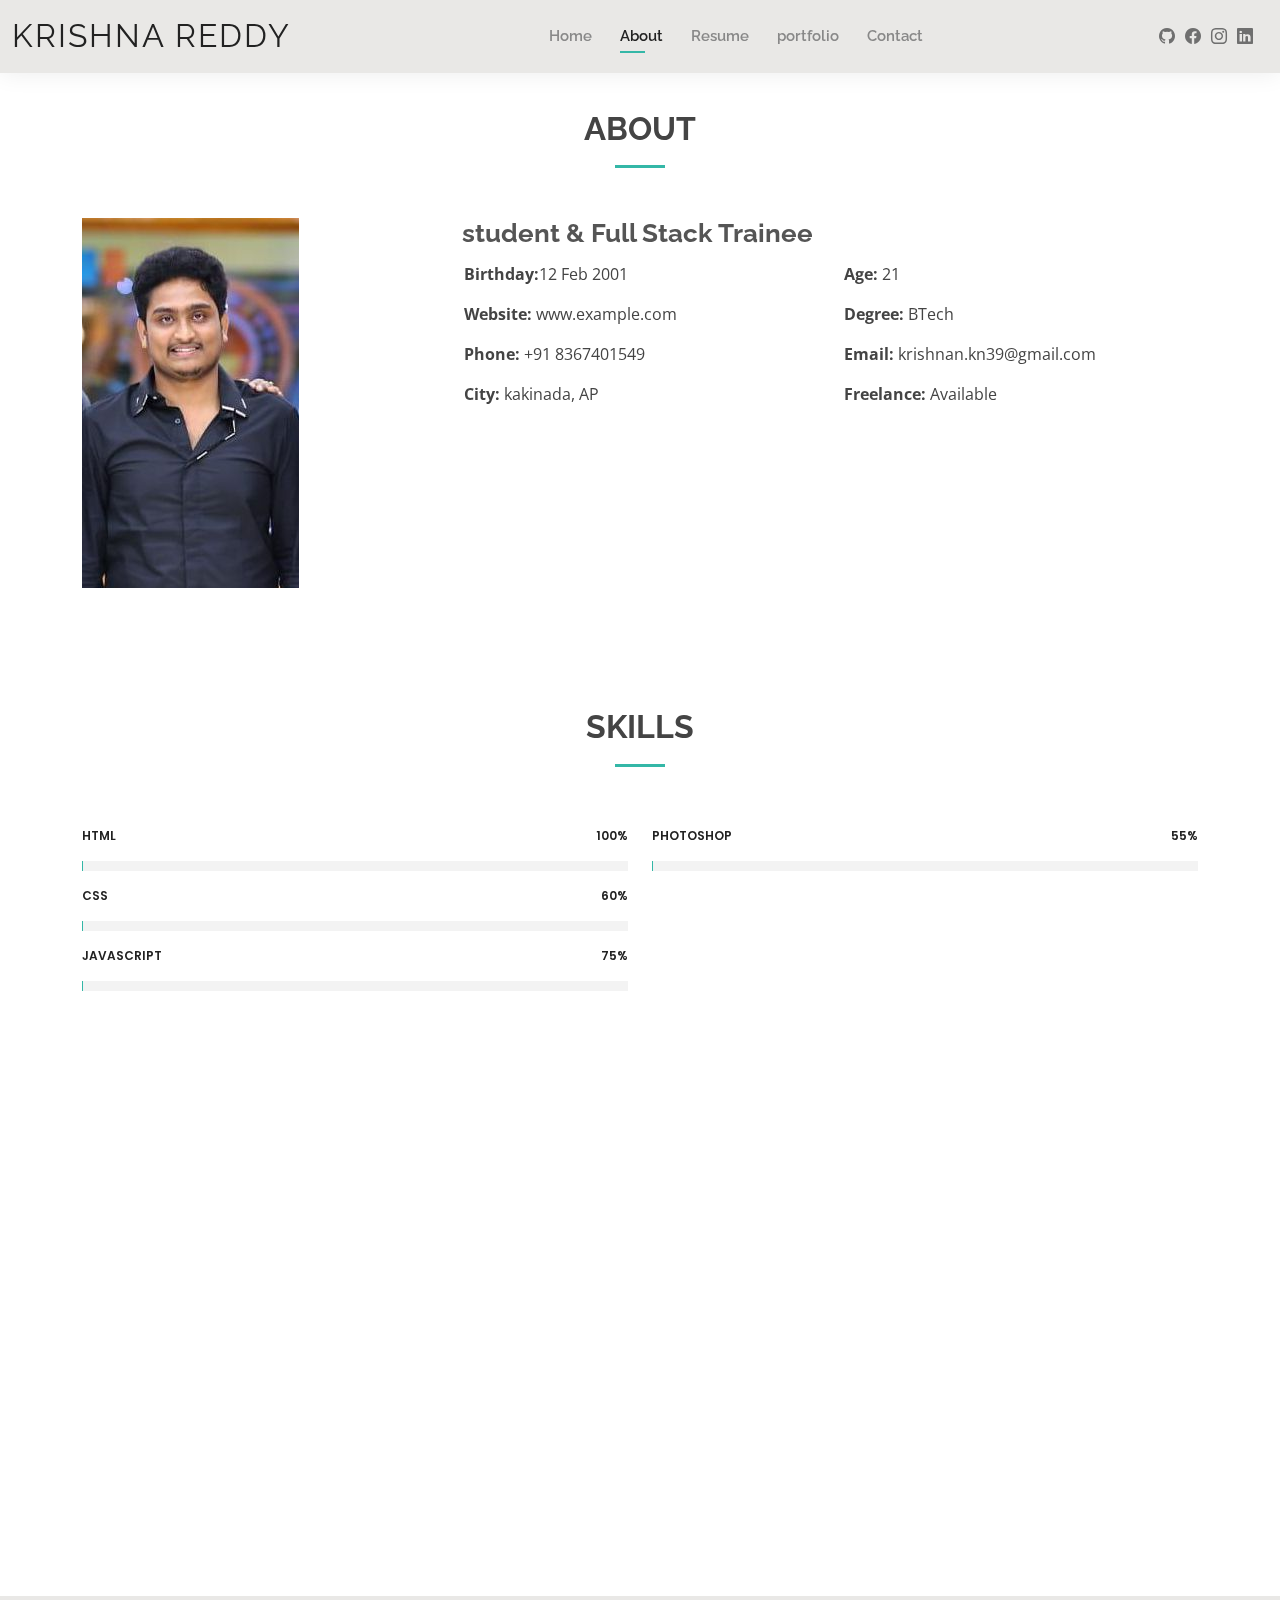
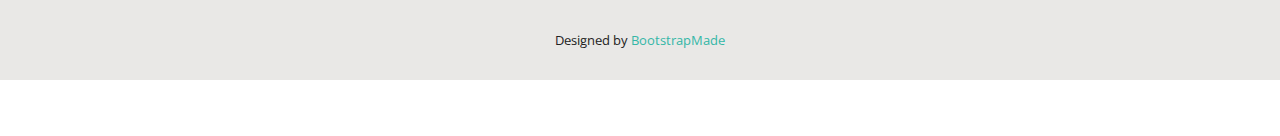
==== about.html @ f6010abc "digital resume" ====
<!DOCTYPE html>
<html lang="en">

<head>
  <meta charset="utf-8">
  <meta content="width=device-width, initial-scale=1.0" name="viewport">

  <title>About - krishna reddy Nallamilli Bootstrap Template</title>
  <meta content="" name="description">
  <meta content="" name="keywords">

  <!-- Favicons -->
  <link href="assets/img/favicon.png" rel="icon">
  <link href="assets/img/apple-touch-icon.png" rel="apple-touch-icon">

  <!-- Google Fonts -->
  <link href="https://fonts.googleapis.com/css?family=Open+Sans:300,300i,400,400i,600,600i,700,700i|Raleway:300,300i,400,400i,500,500i,600,600i,700,700i|Poppins:300,300i,400,400i,500,500i,600,600i,700,700i" rel="stylesheet">

  <!-- Vendor CSS Files -->
  <link href="assets/vendor/aos/aos.css" rel="stylesheet">
  <link href="assets/vendor/bootstrap/css/bootstrap.min.css" rel="stylesheet">
  <link href="assets/vendor/bootstrap-icons/bootstrap-icons.css" rel="stylesheet">
  <link href="assets/vendor/boxicons/css/boxicons.min.css" rel="stylesheet">
  <link href="assets/vendor/glightbox/css/glightbox.min.css" rel="stylesheet">
  <link href="assets/vendor/swiper/swiper-bundle.min.css" rel="stylesheet">

  <!-- Template Main CSS File -->
  <link href="assets/css/style.css" rel="stylesheet">

  <!-- =======================================================
  * Template Name: Krishna reddy- v4.7.0
  * Template URL: https://bootstrapmade.com/kelly-free-bootstrap-cv-resume-html-template/
  * Author: BootstrapMade.com
  * License: https://bootstrapmade.com/license/
  ======================================================== -->
</head>

<body>

  <!-- ======= Header ======= -->
  <header id="header" class="fixed-top">
    <div class="container-fluid d-flex justify-content-between align-items-center">

      <h1 class="logo me-auto me-lg-0"><a href="index.html">Krishna reddy</a></h1>
      <!-- Uncomment below if you prefer to use an image logo -->
      <!-- <a href="index.html" class="logo"><img src="assets/img/logo.png" alt="" class="img-fluid"></a>-->

      <nav id="navbar" class="navbar order-last order-lg-0">
        <ul>
          <li><a href="index.html">Home</a></li>
          <li><a class="active" href="about.html">About</a></li>
          <li><a href="resume.html">Resume</a></li>
          <li><a href="portfolio.html">portfolio</a></li>
          <li><a href="contact.html">Contact</a></li>
        </ul>
        <i class="bi bi-list mobile-nav-toggle"></i>
      </nav><!-- .navbar -->

      <div class="header-social-links">
        <a href="https://github.com/Krishnareddynallamilli" class="github" target="blanked"><i class="bi bi-github"></i></a>
        <a href="https://m.facebook.com/profile.php?id=100009492639992" class="facebook" target="blanked"><i class="bi bi-facebook"></i></a>
        <a href="https://instagram.com/mr._.reddy._.43?utm_medium=copy_link" class="instagram" target="blanked"><i class="bi bi-instagram"></i></a>
        <a href="http://linkedin.com/in/krishna-reddy-nallamilli-a744b6217" class="linkedin" target="blanked"><i class="bi bi-linkedin"></i></i></a>
      </div>

    </div>

  </header><!-- End Header -->

  <main id="main">

    <!-- ======= About Section ======= -->
    <section id="about" class="about">
      <div class="container" data-aos="fade-up">

        <div class="section-title">
          <h2>About</h2>
        </div>

        <div class="row">
          <div class="col-lg-4">
            <img src="assets/img/about1.jpeg" class="img-fluid" alt="">
          </div>
          <div class="col-lg-8 pt-4 pt-lg-0 content">
            <h3>student &amp; Full Stack Trainee</h3>
            <div class="row">
              <div class="col-lg-6">
                <ul>
                  <li><i class="bi bi-rounded-right"></i> <strong>Birthday:</strong>12 Feb 2001</li>
                  <li><i class="bi bi-rounded-right"></i> <strong>Website:</strong> www.example.com</li>
                  <li><i class="bi bi-rounded-right"></i> <strong>Phone:</strong> +91 8367401549</li>
                  <li><i class="bi bi-rounded-right"></i> <strong>City:</strong> kakinada, AP</li>
                </ul>
              </div>
              <div class="col-lg-6">
                <ul>
                  <li><i class="bi bi-rounded-right"></i> <strong>Age:</strong> 21</li>
                  <li><i class="bi bi-rounded-right"></i> <strong>Degree:</strong> BTech</li>
                  <li><i class="bi bi-rounded-right"></i> <strong>Email:</strong> krishnan.kn39@gmail.com</li>
                  <li><i class="bi bi-rounded-right"></i> <strong>Freelance:</strong> Available</li>
                </ul>
              </div>
            </div>
          </div>
        </div>

      </div>
    </section><!-- End About Section -->

    <!-- ======= Skills Section ======= --> 
    <section id="skills" class="skills">
      <div class="container" data-aos="fade-up">

        <div class="section-title">
          <h2>Skills</h2>
        </div>

        <div class="row skills-content">

          <div class="col-lg-6">

            <div class="progress">
              <span class="skill">HTML <i class="val">100%</i></span>
              <div class="progress-bar-wrap">
                <div class="progress-bar" role="progressbar" aria-valuenow="100" aria-valuemin="0" aria-valuemax="100"></div>
              </div>
            </div>

            <div class="progress">
              <span class="skill">CSS <i class="val">60%</i></span>
              <div class="progress-bar-wrap">
                <div class="progress-bar" role="progressbar" aria-valuenow="60" aria-valuemin="0" aria-valuemax="100"></div>
              </div>
            </div>

            <div class="progress">
              <span class="skill">JavaScript <i class="val">75%</i></span>
              <div class="progress-bar-wrap">
                <div class="progress-bar" role="progressbar" aria-valuenow="75" aria-valuemin="0" aria-valuemax="100"></div>
              </div>
            </div>

          </div>

          <div class="col-lg-6">

            <div class="progress">
              <span class="skill">Photoshop <i class="val">55%</i></span>
              <div class="progress-bar-wrap">
                <div class="progress-bar" role="progressbar" aria-valuenow="55" aria-valuemin="0" aria-valuemax="100"></div>
              </div>
            </div>

          </div>

        </div>

      </div>
    </section><!-- End Skills Section -->
    <!-- ======= Testimonials Section ======= -->
    <section id="testimonials" class="testimonials">
      <div class="container" data-aos="fade-up">

        <div class="section-title">
          <h2>Testimonials</h2>
        </div>

        <div class="testimonials-slider swiper" data-aos="fade-up" data-aos-delay="100">
          <div class="swiper-wrapper">

            <div class="swiper-slide">
              <div class="testimonial-item">
                <img src="assets/img/testimonials/testimonials1.jpeg" class="testimonial-img" alt="">
                <h3>babji neelam</h3>
                <h4>Ceo &amp; Founder of Technical hub</h4>
                <p>
                  <i class="bx bxs-quote-alt-left quote-icon-left"></i>
                 Proin sugar pure consequences sem cure worthy ssim until the ferry entum receives the Zen. What the accusers need, it's just, it needs some free analysis. Some smile, but always.
                  <i class="bx bxs-quote-alt-right quote-icon-right"></i>
                </p>
              </div>
            </div><!-- End testimonial item -->

            <div class="swiper-slide">
              <div class="testimonial-item">
                <img src="assets/img/testimonials/testimonials2.jpeg" class="testimonial-img" alt="">
                <h3>prasad Ndp</h3>
                <h4>trainee</h4>
                <p>
                  <i class="bx bxs-quote-alt-left quote-icon-left"></i>
                  Thanks so much for your very valuable training. I really enjoyed it, and appreciated that you made it fun! I feel much better prepared to deal with uncomfortable issues. Thank you for your wisdom, experience and personable presentation.
                  <i class="bx bxs-quote-alt-right quote-icon-right"></i>
                </p>
              </div>
            </div><!-- End testimonial item -->
          </div>
          <div class="swiper-pagination"></div>
        </div>

      </div>
    </section><!-- End Testimonials Section -->

  </main><!-- End #main -->

  <!-- ======= Footer ======= -->
  <footer id="footer">
    <div class="container">
      <div class="credits">
        <!-- All the links in the footer should remain intact. -->
        <!-- You can delete the links only if you purchased the pro version. -->
        <!-- Licensing information: https://bootstrapmade.com/license/ -->
        <!-- Purchase the pro version with working PHP/AJAX contact form: https://bootstrapmade.com/kelly-free-bootstrap-cv-resume-html-template/ -->
        Designed by <a href="https://bootstrapmade.com/">BootstrapMade</a>
      </div>
    </div>
  </footer><!-- End  Footer -->

  <div id="preloader"></div>
  <a href="#" class="back-to-top d-flex align-items-center justify-content-center"><i class="bi bi-arrow-up-short"></i></a>

  <!-- Vendor JS Files -->
  <script src="assets/vendor/purecounter/purecounter.js"></script>
  <script src="assets/vendor/aos/aos.js"></script>
  <script src="assets/vendor/bootstrap/js/bootstrap.bundle.min.js"></script>
  <script src="assets/vendor/glightbox/js/glightbox.min.js"></script>
  <script src="assets/vendor/isotope-layout/isotope.pkgd.min.js"></script>
  <script src="assets/vendor/swiper/swiper-bundle.min.js"></script>
  <script src="assets/vendor/waypoints/noframework.waypoints.js"></script>
  <script src="assets/vendor/php-email-form/validate.js"></script>

  <!-- Template Main JS File -->
  <script src="assets/js/main.js"></script>

</body>

</html>
---- assets/css/style.css ----
/**
* Template Name: Kelly - v4.7.0
* Template URL: https://bootstrapmade.com/kelly-free-bootstrap-cv-resume-html-template/
* Author: BootstrapMade.com
* License: https://bootstrapmade.com/license/
*/

/*--------------------------------------------------------------
# General
--------------------------------------------------------------*/
body {
  font-family: "Open Sans", sans-serif;
  color: #444444;
}

a {
  color: #34b7a7;
  text-decoration: none;
}

a:hover {
  color: #51cdbe;
  text-decoration: none;
}

h1, h2, h3, h4, h5, h6 {
  font-family: "Raleway", sans-serif;
}

#main {
  margin-top: 50px;
}
@media (max-width: 992px) {
  #main {
    margin-top: 30px;
  }
}

/*--------------------------------------------------------------
# Preloader
--------------------------------------------------------------*/
#preloader {
  position: fixed;
  top: 0;
  left: 0;
  right: 0;
  bottom: 0;
  z-index: 9999;
  overflow: hidden;
  background: #fff;
}

#preloader:before {
  content: "";
  position: fixed;
  top: calc(50% - 30px);
  left: calc(50% - 30px);
  border: 6px solid #34b7a7;
  border-top-color: #dcf5f2;
  border-radius: 50%;
  width: 60px;
  height: 60px;
  -webkit-animation: animate-preloader 1s linear infinite;
  animation: animate-preloader 1s linear infinite;
}

@-webkit-keyframes animate-preloader {
  0% {
    transform: rotate(0deg);
  }
  100% {
    transform: rotate(360deg);
  }
}

@keyframes animate-preloader {
  0% {
    transform: rotate(0deg);
  }
  100% {
    transform: rotate(360deg);
  }
}
/*--------------------------------------------------------------
# Back to top button
--------------------------------------------------------------*/
.back-to-top {
  position: fixed;
  visibility: hidden;
  opacity: 0;
  right: 15px;
  bottom: 15px;
  z-index: 996;
  background: #34b7a7;
  width: 40px;
  height: 40px;
  border-radius: 50px;
  transition: all 0.4s;
}
.back-to-top i {
  font-size: 24px;
  color: #fff;
  line-height: 0;
}
.back-to-top:hover {
  background: #49cbbb;
  color: #fff;
}
.back-to-top.active {
  visibility: visible;
  opacity: 1;
}

/*--------------------------------------------------------------
# Header
--------------------------------------------------------------*/
#header {
  background: #e9e8e6;
  box-shadow: 0px 0px 25px 0 rgba(0, 0, 0, 0.08);
  z-index: 997;
  padding: 15px 0;
}
#header .logo {
  font-size: 32px;
  margin: 0;
  padding: 0;
  line-height: 1;
  font-weight: 400;
  letter-spacing: 2px;
  text-transform: uppercase;
}
#header .logo a {
  color: #222222;
}
#header .logo img {
  max-height: 40px;
}
@media (max-width: 992px) {
  #header .logo {
    font-size: 28px;
  }
}

/*--------------------------------------------------------------
# Header Social Links
--------------------------------------------------------------*/
.header-social-links {
  padding-right: 15px;
}
.header-social-links a {
  color: #6f6f6f;
  padding-left: 6px;
  display: inline-block;
  line-height: 0px;
  transition: 0.3s;
  font-size: 16px;
}
.header-social-links a:hover {
  color: #34b7a7;
}

/*--------------------------------------------------------------
# Navigation Menu
--------------------------------------------------------------*/
/**
* Desktop Navigation 
*/
.navbar {
  padding: 0;
}
.navbar ul {
  margin: 0;
  padding: 0;
  display: flex;
  list-style: none;
  align-items: center;
}
.navbar li {
  position: relative;
  padding: 10px 0 10px 28px;
}
.navbar a, .navbar a:focus {
  display: flex;
  align-items: center;
  justify-content: space-between;
  font-family: "Raleway", sans-serif;
  font-size: 15px;
  font-weight: 600;
  color: #888888;
  white-space: nowrap;
  transition: 0.3s;
  position: relative;
}
.navbar a i, .navbar a:focus i {
  font-size: 12px;
  line-height: 0;
  margin-left: 5px;
}
.navbar > ul > li > a:before {
  content: "";
  position: absolute;
  width: 0;
  height: 2px;
  bottom: -5px;
  left: 0;
  background-color: #34b7a7;
  visibility: hidden;
  width: 0px;
  transition: all 0.3s ease-in-out 0s;
}
.navbar a:hover:before, .navbar li:hover > a:before, .navbar .active:before {
  visibility: visible;
  width: 25px;
}
.navbar a:hover, .navbar .active, .navbar .active:focus, .navbar li:hover > a {
  color: #222222;
}
.navbar .dropdown ul {
  display: block;
  position: absolute;
  left: 14px;
  top: calc(100% + 30px);
  margin: 0;
  padding: 10px 0;
  z-index: 99;
  opacity: 0;
  visibility: hidden;
  background: #fff;
  box-shadow: 0px 0px 30px rgba(127, 137, 161, 0.25);
  transition: 0.3s;
  border-radius: 4px;
}
.navbar .dropdown ul li {
  min-width: 200px;
  padding: 0;
}
.navbar .dropdown ul a {
  padding: 10px 20px;
  font-size: 15px;
  text-transform: none;
  font-weight: 600;
}
.navbar .dropdown ul a i {
  font-size: 12px;
}
.navbar .dropdown ul a:hover, .navbar .dropdown ul .active:hover, .navbar .dropdown ul li:hover > a {
  color: #34b7a7;
}
.navbar .dropdown:hover > ul {
  opacity: 1;
  top: 100%;
  visibility: visible;
}
.navbar .dropdown .dropdown ul {
  top: 0;
  left: calc(100% - 30px);
  visibility: hidden;
}
.navbar .dropdown .dropdown:hover > ul {
  opacity: 1;
  top: 0;
  left: 100%;
  visibility: visible;
}
@media (max-width: 1366px) {
  .navbar .dropdown .dropdown ul {
    left: -90%;
  }
  .navbar .dropdown .dropdown:hover > ul {
    left: -100%;
  }
}

/**
* Mobile Navigation 
*/
.mobile-nav-toggle {
  color: #222222;
  font-size: 28px;
  cursor: pointer;
  display: none;
  line-height: 0;
  transition: 0.5s;
}
.mobile-nav-toggle.bi-x {
  color: #fff;
}

@media (max-width: 991px) {
  .mobile-nav-toggle {
    display: block;
  }

  .navbar ul {
    display: none;
  }
}
.navbar-mobile {
  position: fixed;
  overflow: hidden;
  top: 0;
  right: 0;
  left: 0;
  bottom: 0;
  background: rgba(9, 9, 9, 0.9);
  transition: 0.3s;
  z-index: 999;
}
.navbar-mobile .mobile-nav-toggle {
  position: absolute;
  top: 15px;
  right: 15px;
}
.navbar-mobile ul {
  display: block;
  position: absolute;
  top: 55px;
  right: 15px;
  bottom: 15px;
  left: 15px;
  padding: 10px 0;
  border-radius: 10px;
  background-color: #fff;
  overflow-y: auto;
  transition: 0.3s;
}
.navbar-mobile a, .navbar-mobile a:focus {
  font-size: 15px;
  padding-right: 15px;
  color: #222222;
}
.navbar-mobile a:hover, .navbar-mobile .active, .navbar-mobile li:hover > a {
  color: #34b7a7;
}
.navbar-mobile .getstarted, .navbar-mobile .getstarted:focus {
  margin: 15px;
}
.navbar-mobile .dropdown ul {
  position: static;
  display: none;
  margin: 10px 20px;
  padding: 10px 0;
  z-index: 99;
  opacity: 1;
  visibility: visible;
  background: #fff;
  box-shadow: 0px 0px 30px rgba(127, 137, 161, 0.25);
}
.navbar-mobile .dropdown ul li {
  min-width: 200px;
}
.navbar-mobile .dropdown ul a {
  padding: 10px 20px;
}
.navbar-mobile .dropdown ul a i {
  font-size: 12px;
}
.navbar-mobile .dropdown ul a:hover, .navbar-mobile .dropdown ul .active:hover, .navbar-mobile .dropdown ul li:hover > a {
  color: #34b7a7;
}
.navbar-mobile .dropdown > .dropdown-active {
  display: block;
}

/*--------------------------------------------------------------
# Hero Section
--------------------------------------------------------------*/
#hero {
  width: 100%;
  height: 100vh;
  background: url("../img/nallamilli3.jpeg") top right;
  background-size: cover;
}
#hero .container {
  padding-top: 70px;
  position: relative;
}
@media (max-width: 992px) {
  #hero .container {
    padding-top: 58px;
  }
}
#hero h1 {
  margin: 0;
  font-size: 48px;
  font-weight: 700;
  line-height: 56px;
  color: #222222;
}
#hero h2 {
  color: #6f6f6f;
  margin: 10px 0 0 0;
  font-size: 22px;
}
#hero .btn-about {
  font-family: "Raleway", sans-serif;
  text-transform: uppercase;
  font-weight: 600;
  font-size: 12px;
  letter-spacing: 1px;
  display: inline-block;
  padding: 12px 40px;
  border-radius: 50px;
  transition: 0.5s;
  margin-top: 30px;
  color: #fff;
  background: #34b7a7;
}
#hero .btn-about:hover {
  background: #3dc8b7;
}
@media (min-width: 1024px) {
  #hero {
    background-attachment: fixed;
  }
}
@media (max-width: 992px) {
  #hero:before {
    content: "";
    background: rgba(255, 255, 255, 0.8);
    position: absolute;
    bottom: 0;
    top: 0;
    left: 0;
    right: 0;
  }
  #hero h1 {
    font-size: 28px;
    line-height: 36px;
  }
  #hero h2 {
    font-size: 18px;
    line-height: 24px;
  }
}

/*--------------------------------------------------------------
# Sections General
--------------------------------------------------------------*/
section {
  padding: 60px 0;
}

.section-bg {
  background-color: #e7f8f6;
}

.section-title {
  text-align: center;
  padding-bottom: 30px;
}
.section-title h2 {
  font-size: 32px;
  font-weight: bold;
  text-transform: uppercase;
  margin-bottom: 20px;
  padding-bottom: 20px;
  position: relative;
}
.section-title h2::after {
  content: "";
  position: absolute;
  display: block;
  width: 50px;
  height: 3px;
  background: #34b7a7;
  bottom: 0;
  left: calc(50% - 25px);
}
.section-title p {
  margin-bottom: 0;
}

/*--------------------------------------------------------------
# Cta
--------------------------------------------------------------*/
.cta {
  background: linear-gradient(rgba(0, 0, 0, 0.6), rgba(0, 0, 0, 0.6)), url("../img/bg-1.jpg") fixed center center;
  background-size: cover;
  padding: 80px 0;
}
.cta h3 {
  color: #fff;
  font-size: 28px;
  font-weight: 700;
}
.cta p {
  color: #fff;
}
.cta .cta-btn {
  font-family: "Raleway", sans-serif;
  text-transform: uppercase;
  font-weight: 500;
  font-size: 16px;
  letter-spacing: 1px;
  display: inline-block;
  padding: 8px 20px;
  border-radius: 2px;
  transition: 0.5s;
  margin: 10px;
  border: 2px solid #fff;
  color: #fff;
}
.cta .cta-btn:hover {
  background: #34b7a7;
  border: 2px solid #34b7a7;
}
@media (max-width: 1024px) {
  .cta {
    background-attachment: scroll;
  }
}
@media (min-width: 769px) {
  .cta .cta-btn-container {
    display: flex;
    align-items: center;
    justify-content: flex-end;
  }
}

/*--------------------------------------------------------------
# About
--------------------------------------------------------------*/
.about .content h3 {
  font-weight: 700;
  font-size: 26px;
  color: #555555;
}
.about .content ul {
  list-style: none;
  padding: 0;
}
.about .content ul li {
  padding-bottom: 10px;
}
.about .content ul i {
  font-size: 20px;
  padding-right: 2px;
  color: #34b7a7;
}
.about .content p:last-child {
  margin-bottom: 0;
}

/*--------------------------------------------------------------
# Skills
--------------------------------------------------------------*/
.skills .progress {
  height: 60px;
  display: block;
  background: none;
  border-radius: 0;
}
.skills .progress .skill {
  padding: 10px 0;
  margin: 0 0 6px 0;
  text-transform: uppercase;
  display: block;
  font-weight: 600;
  font-family: "Poppins", sans-serif;
  color: #222222;
}
.skills .progress .skill .val {
  float: right;
  font-style: normal;
}
.skills .progress-bar-wrap {
  background: #f3f3f3;
}
.skills .progress-bar {
  width: 1px;
  height: 10px;
  transition: 0.9s;
  background-color: #34b7a7;
}

/*--------------------------------------------------------------
# Facts
--------------------------------------------------------------*/
.facts .counters span {
  font-size: 48px;
  display: block;
  color: #34b7a7;
}
.facts .counters p {
  padding: 0;
  margin: 0 0 20px 0;
  font-family: "Raleway", sans-serif;
  font-size: 14px;
}

/*--------------------------------------------------------------
# Testimonials
--------------------------------------------------------------*/
.testimonials .section-header {
  margin-bottom: 40px;
}
.testimonials .testimonials-carousel, .testimonials .testimonials-slider {
  overflow: hidden;
}
.testimonials .testimonial-item {
  text-align: center;
}
.testimonials .testimonial-item .testimonial-img {
  width: 120px;
  border-radius: 50%;
  border: 4px solid #fff;
  margin: 0 auto;
}
.testimonials .testimonial-item h3 {
  font-size: 20px;
  font-weight: bold;
  margin: 10px 0 5px 0;
  color: #111;
}
.testimonials .testimonial-item h4 {
  font-size: 14px;
  color: #999;
  margin: 0 0 15px 0;
}
.testimonials .testimonial-item .quote-icon-left, .testimonials .testimonial-item .quote-icon-right {
  color: #c8efea;
  font-size: 26px;
}
.testimonials .testimonial-item .quote-icon-left {
  display: inline-block;
  left: -5px;
  position: relative;
}
.testimonials .testimonial-item .quote-icon-right {
  display: inline-block;
  right: -5px;
  position: relative;
  top: 10px;
}
.testimonials .testimonial-item p {
  font-style: italic;
  margin: 0 auto 15px auto;
}
@media (min-width: 992px) {
  .testimonials .testimonial-item p {
    width: 80%;
  }
}
.testimonials .swiper-pagination {
  margin-top: 20px;
  position: relative;
}
.testimonials .swiper-pagination .swiper-pagination-bullet {
  width: 12px;
  height: 12px;
  background-color: #fff;
  opacity: 1;
  border: 1px solid #34b7a7;
}
.testimonials .swiper-pagination .swiper-pagination-bullet-active {
  background-color: #34b7a7;
}

/*--------------------------------------------------------------
# Resume
--------------------------------------------------------------*/
.resume .resume-title {
  font-size: 26px;
  font-weight: 400;
  margin-top: 20px;
  margin-bottom: 20px;
  color: #222222;
}
.resume .resume-item {
  padding: 0 0 20px 20px;
  margin-top: -2px;
  border-left: 2px solid #34b7a7;
  position: relative;
}
.resume .resume-item h4 {
  line-height: 18px;
  font-size: 18px;
  font-weight: 600;
  font-family: "Poppins", sans-serif;
  color: #1d685f;
  margin-bottom: 10px;
}
.resume .resume-item h5 {
  font-size: 16px;
  background: #effbf9;
  padding: 5px 15px;
  display: inline-block;
  font-weight: 600;
  margin-bottom: 10px;
  color: #34b7a7;
}
.resume .resume-item ul {
  padding-left: 20px;
}
.resume .resume-item ul li {
  padding-bottom: 10px;
}
.resume .resume-item:last-child {
  padding-bottom: 0;
}
.resume .resume-item::before {
  content: "";
  position: absolute;
  width: 16px;
  height: 16px;
  border-radius: 50px;
  left: -9px;
  top: 0;
  background: #fff;
  border: 2px solid #34b7a7;
}

/*--------------------------------------------------------------
# Services
--------------------------------------------------------------*/
.services .icon-box {
  text-align: center;
  padding: 70px 20px 80px 20px;
  transition: all ease-in-out 0.3s;
  background: #fff;
  box-shadow: 0px 0 35px 0 rgba(0, 0, 0, 0.08);
}
.services .icon-box .icon {
  margin: 0 auto;
  width: 100px;
  height: 100px;
  display: flex;
  align-items: center;
  justify-content: center;
  transition: ease-in-out 0.3s;
  position: relative;
}
.services .icon-box .icon i {
  font-size: 36px;
  transition: 0.5s;
  position: relative;
}
.services .icon-box .icon svg {
  position: absolute;
  top: 0;
  left: 0;
}
.services .icon-box .icon svg path {
  transition: 0.5s;
  fill: #f5f5f5;
}
.services .icon-box h4 {
  font-weight: 600;
  margin: 10px 0 15px 0;
  font-size: 22px;
}
.services .icon-box h4 a {
  color: #222222;
  transition: ease-in-out 0.3s;
}
.services .icon-box p {
  line-height: 24px;
  font-size: 14px;
  margin-bottom: 0;
}
.services .iconbox-blue i {
  color: #47aeff;
}
.services .iconbox-blue:hover .icon i {
  color: #fff;
}
.services .iconbox-blue:hover .icon path {
  fill: #47aeff;
}
.services .iconbox-orange i {
  color: #ffa76e;
}
.services .iconbox-orange:hover .icon i {
  color: #fff;
}
.services .iconbox-orange:hover .icon path {
  fill: #ffa76e;
}
.services .iconbox-pink i {
  color: #e80368;
}
.services .iconbox-pink:hover .icon i {
  color: #fff;
}
.services .iconbox-pink:hover .icon path {
  fill: #e80368;
}
.services .iconbox-yellow i {
  color: #ffbb2c;
}
.services .iconbox-yellow:hover .icon i {
  color: #fff;
}
.services .iconbox-yellow:hover .icon path {
  fill: #ffbb2c;
}
.services .iconbox-red i {
  color: #ff5828;
}
.services .iconbox-red:hover .icon i {
  color: #fff;
}
.services .iconbox-red:hover .icon path {
  fill: #ff5828;
}
.services .iconbox-teal i {
  color: #11dbcf;
}
.services .iconbox-teal:hover .icon i {
  color: #fff;
}
.services .iconbox-teal:hover .icon path {
  fill: #11dbcf;
}

/*--------------------------------------------------------------
# Portfolio
--------------------------------------------------------------*/
.portfolio .portfolio-item {
  margin-bottom: 30px;
}
.portfolio #portfolio-flters {
  padding: 0;
  margin: 0 auto 20px auto;
  list-style: none;
  text-align: center;
}
.portfolio #portfolio-flters li {
  cursor: pointer;
  display: inline-block;
  padding: 8px 16px 10px 16px;
  font-size: 13px;
  font-weight: 500;
  line-height: 1;
  text-transform: uppercase;
  color: #444444;
  margin-bottom: 5px;
  transition: all 0.3s ease-in-out;
  border-radius: 50px;
}
.portfolio #portfolio-flters li:hover, .portfolio #portfolio-flters li.filter-active {
  color: #fff;
  background: #34b7a7;
}
.portfolio #portfolio-flters li:last-child {
  margin-right: 0;
}
.portfolio .portfolio-wrap {
  transition: 0.3s;
  position: relative;
  overflow: hidden;
  z-index: 1;
  background: rgba(34, 34, 34, 0.6);
}
.portfolio .portfolio-wrap::before {
  content: "";
  background: rgba(34, 34, 34, 0.6);
  position: absolute;
  left: 0;
  right: 0;
  top: 0;
  bottom: 0;
  transition: all ease-in-out 0.3s;
  z-index: 2;
  opacity: 0;
}
.portfolio .portfolio-wrap img {
  transition: all ease-in-out 0.3s;
}
.portfolio .portfolio-wrap .portfolio-info {
  opacity: 0;
  position: absolute;
  top: 0;
  left: 0;
  right: 0;
  bottom: 0;
  z-index: 3;
  transition: all ease-in-out 0.3s;
  display: flex;
  flex-direction: column;
  justify-content: flex-end;
  align-items: flex-start;
  padding: 20px;
}
.portfolio .portfolio-wrap .portfolio-info h4 {
  font-size: 20px;
  color: #fff;
  font-weight: 600;
}
.portfolio .portfolio-wrap .portfolio-info p {
  color: rgba(255, 255, 255, 0.7);
  font-size: 14px;
  text-transform: uppercase;
  padding: 0;
  margin: 0;
  font-style: italic;
}
.portfolio .portfolio-wrap .portfolio-links {
  text-align: center;
  z-index: 4;
}
.portfolio .portfolio-wrap .portfolio-links a {
  color: #fff;
  margin: 0 5px 0 0;
  font-size: 28px;
  display: inline-block;
  transition: 0.3s;
}
.portfolio .portfolio-wrap .portfolio-links a:hover {
  color: #78d9cd;
}
.portfolio .portfolio-wrap:hover::before {
  opacity: 1;
}
.portfolio .portfolio-wrap:hover img {
  transform: scale(1.2);
}
.portfolio .portfolio-wrap:hover .portfolio-info {
  opacity: 1;
}

/*--------------------------------------------------------------
# Portfolio Details
--------------------------------------------------------------*/
.portfolio-details {
  padding-top: 0;
}
.portfolio-details .portfolio-details-slider img {
  width: 100%;
}
.portfolio-details .portfolio-details-slider .swiper-pagination {
  margin-top: 20px;
  position: relative;
}
.portfolio-details .portfolio-details-slider .swiper-pagination .swiper-pagination-bullet {
  width: 12px;
  height: 12px;
  background-color: #fff;
  opacity: 1;
  border: 1px solid #34b7a7;
}
.portfolio-details .portfolio-details-slider .swiper-pagination .swiper-pagination-bullet-active {
  background-color: #34b7a7;
}
.portfolio-details .portfolio-info {
  padding: 30px;
  box-shadow: 0px 0 30px rgba(34, 34, 34, 0.08);
}
.portfolio-details .portfolio-info h3 {
  font-size: 22px;
  font-weight: 700;
  margin-bottom: 20px;
  padding-bottom: 20px;
  border-bottom: 1px solid #eee;
}
.portfolio-details .portfolio-info ul {
  list-style: none;
  padding: 0;
  font-size: 15px;
}
.portfolio-details .portfolio-info ul li + li {
  margin-top: 10px;
}
.portfolio-details .portfolio-description {
  padding-top: 30px;
}
.portfolio-details .portfolio-description h2 {
  font-size: 26px;
  font-weight: 700;
  margin-bottom: 20px;
}
.portfolio-details .portfolio-description p {
  padding: 0;
}

/*--------------------------------------------------------------
# Contact
--------------------------------------------------------------*/
.contact .info {
  width: 100%;
  background: #fff;
}
.contact .info i {
  font-size: 20px;
  color: #34b7a7;
  float: left;
  width: 44px;
  height: 44px;
  background: #effbf9;
  display: flex;
  justify-content: center;
  align-items: center;
  border-radius: 50px;
  transition: all 0.3s ease-in-out;
}
.contact .info h4 {
  padding: 0 0 0 60px;
  font-size: 22px;
  font-weight: 600;
  margin-bottom: 5px;
  color: #222222;
}
.contact .info p {
  padding: 0 0 0 60px;
  margin-bottom: 0;
  font-size: 14px;
  color: #555555;
}
.contact .info .email, .contact .info .phone {
  margin-top: 40px;
}
.contact .info .email:hover i, .contact .info .address:hover i, .contact .info .phone:hover i {
  background: #34b7a7;
  color: #fff;
}
.contact .php-email-form {
  width: 100%;
  background: #fff;
}
.contact .php-email-form .form-group {
  padding-bottom: 8px;
}
.contact .php-email-form .error-message {
  display: none;
  color: #fff;
  background: #ed3c0d;
  text-align: center;
  padding: 15px;
  font-weight: 600;
}
.contact .php-email-form .sent-message {
  display: none;
  color: #fff;
  background: #18d26e;
  text-align: center;
  padding: 15px;
  font-weight: 600;
}
.contact .php-email-form .loading {
  display: none;
  background: #fff;
  text-align: center;
  padding: 15px;
}
.contact .php-email-form .loading:before {
  content: "";
  display: inline-block;
  border-radius: 50%;
  width: 24px;
  height: 24px;
  margin: 0 10px -6px 0;
  border: 3px solid #18d26e;
  border-top-color: #eee;
  -webkit-animation: animate-loading 1s linear infinite;
  animation: animate-loading 1s linear infinite;
}
.contact .php-email-form input, .contact .php-email-form textarea {
  border-radius: 4px;
  box-shadow: none;
  font-size: 14px;
}
.contact .php-email-form input:focus, .contact .php-email-form textarea:focus {
  border-color: #34b7a7;
}
.contact .php-email-form input {
  height: 44px;
}
.contact .php-email-form textarea {
  padding: 10px 12px;
}
.contact .php-email-form button[type=submit] {
  background: #34b7a7;
  border: 0;
  padding: 10px 30px 12px 30px;
  color: #fff;
  transition: 0.4s;
  border-radius: 50px;
}
.contact .php-email-form button[type=submit]:hover {
  background: #3dc8b7;
}
@-webkit-keyframes animate-loading {
  0% {
    transform: rotate(0deg);
  }
  100% {
    transform: rotate(360deg);
  }
}
@keyframes animate-loading {
  0% {
    transform: rotate(0deg);
  }
  100% {
    transform: rotate(360deg);
  }
}

/*--------------------------------------------------------------
# Footer
--------------------------------------------------------------*/
#footer {
  background: #e9e8e6;
  padding: 30px 0;
  color: #222222;
  font-size: 14px;
  text-align: center;
}
#footer .credits {
  padding-top: 5px;
  font-size: 13px;
}
#footer .credits a {
  color: #34b7a7;
}
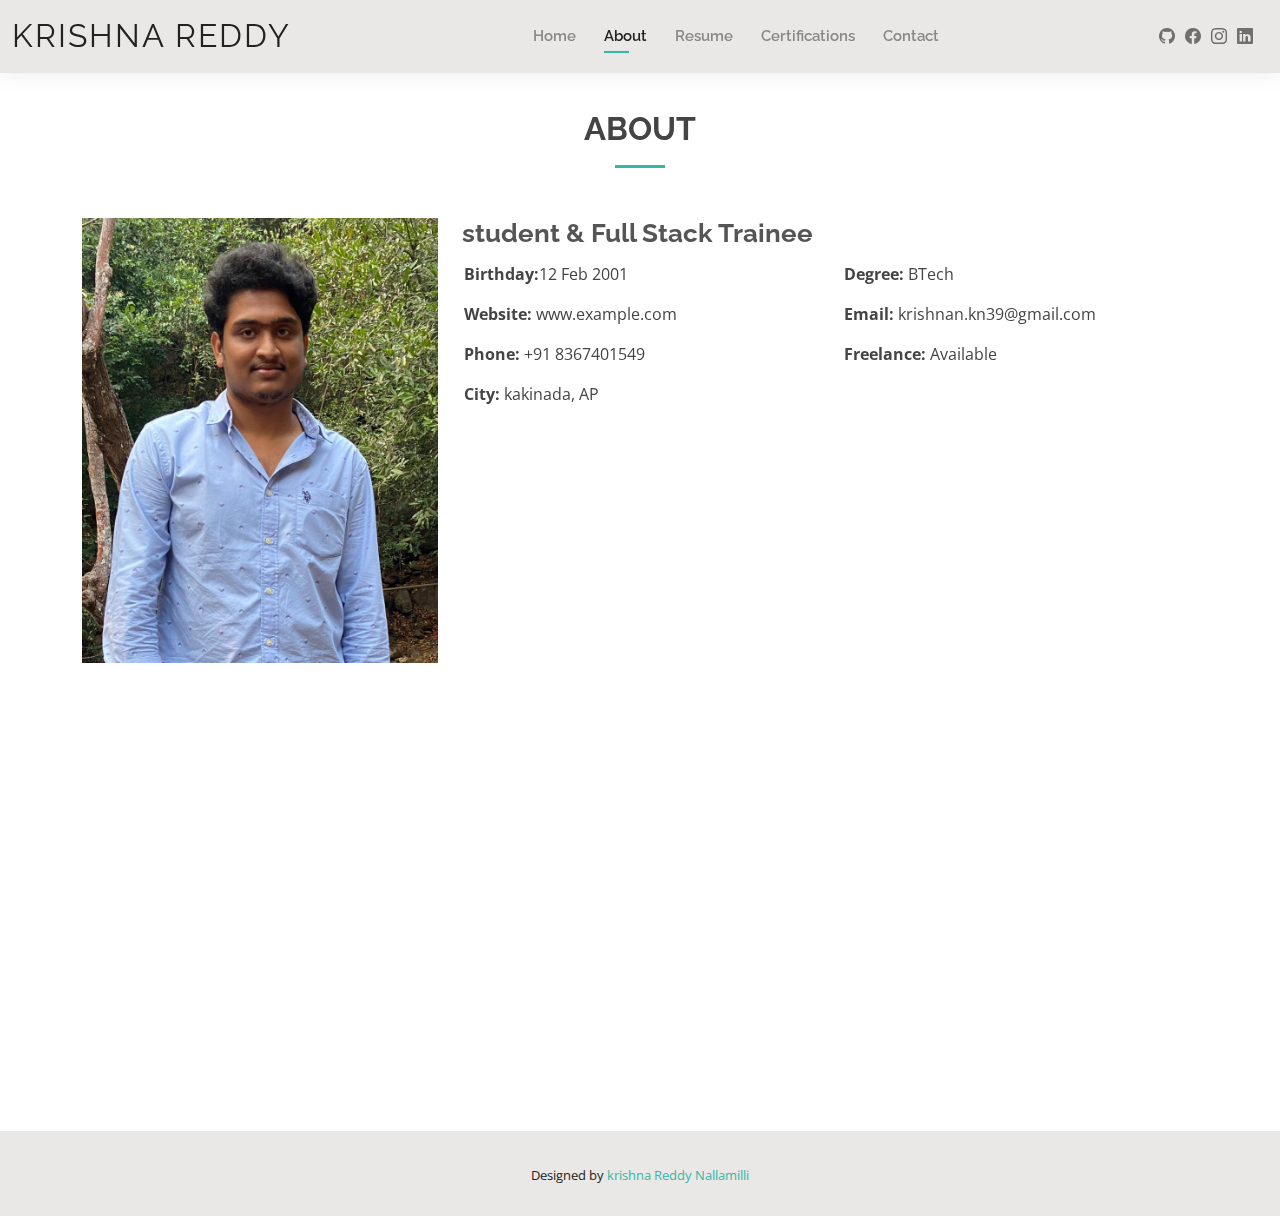
==== commit 2ce93127: "resume" ====
--- a/about.html
+++ b/about.html
@@ -50,7 +50,7 @@
           <li><a href="index.html">Home</a></li>
           <li><a class="active" href="about.html">About</a></li>
           <li><a href="resume.html">Resume</a></li>
-          <li><a href="portfolio.html">portfolio</a></li>
+          <li><a href="portfolio.html">Certifications</a></li>
           <li><a href="contact.html">Contact</a></li>
         </ul>
         <i class="bi bi-list mobile-nav-toggle"></i>
@@ -79,7 +79,7 @@
 
         <div class="row">
           <div class="col-lg-4">
-            <img src="assets/img/about1.jpeg" class="img-fluid" alt="">
+            <img src="assets/img/about2.jpeg" class="img-fluid" alt="">
           </div>
           <div class="col-lg-8 pt-4 pt-lg-0 content">
             <h3>student &amp; Full Stack Trainee</h3>
@@ -94,7 +94,6 @@
               </div>
               <div class="col-lg-6">
                 <ul>
-                  <li><i class="bi bi-rounded-right"></i> <strong>Age:</strong> 21</li>
                   <li><i class="bi bi-rounded-right"></i> <strong>Degree:</strong> BTech</li>
                   <li><i class="bi bi-rounded-right"></i> <strong>Email:</strong> krishnan.kn39@gmail.com</li>
                   <li><i class="bi bi-rounded-right"></i> <strong>Freelance:</strong> Available</li>
@@ -157,48 +156,6 @@
 
       </div>
     </section><!-- End Skills Section -->
-    <!-- ======= Testimonials Section ======= -->
-    <section id="testimonials" class="testimonials">
-      <div class="container" data-aos="fade-up">
-
-        <div class="section-title">
-          <h2>Testimonials</h2>
-        </div>
-
-        <div class="testimonials-slider swiper" data-aos="fade-up" data-aos-delay="100">
-          <div class="swiper-wrapper">
-
-            <div class="swiper-slide">
-              <div class="testimonial-item">
-                <img src="assets/img/testimonials/testimonials1.jpeg" class="testimonial-img" alt="">
-                <h3>babji neelam</h3>
-                <h4>Ceo &amp; Founder of Technical hub</h4>
-                <p>
-                  <i class="bx bxs-quote-alt-left quote-icon-left"></i>
-                 Proin sugar pure consequences sem cure worthy ssim until the ferry entum receives the Zen. What the accusers need, it's just, it needs some free analysis. Some smile, but always.
-                  <i class="bx bxs-quote-alt-right quote-icon-right"></i>
-                </p>
-              </div>
-            </div><!-- End testimonial item -->
-
-            <div class="swiper-slide">
-              <div class="testimonial-item">
-                <img src="assets/img/testimonials/testimonials2.jpeg" class="testimonial-img" alt="">
-                <h3>prasad Ndp</h3>
-                <h4>trainee</h4>
-                <p>
-                  <i class="bx bxs-quote-alt-left quote-icon-left"></i>
-                  Thanks so much for your very valuable training. I really enjoyed it, and appreciated that you made it fun! I feel much better prepared to deal with uncomfortable issues. Thank you for your wisdom, experience and personable presentation.
-                  <i class="bx bxs-quote-alt-right quote-icon-right"></i>
-                </p>
-              </div>
-            </div><!-- End testimonial item -->
-          </div>
-          <div class="swiper-pagination"></div>
-        </div>
-
-      </div>
-    </section><!-- End Testimonials Section -->
 
   </main><!-- End #main -->
 
@@ -210,7 +167,7 @@
         <!-- You can delete the links only if you purchased the pro version. -->
         <!-- Licensing information: https://bootstrapmade.com/license/ -->
         <!-- Purchase the pro version with working PHP/AJAX contact form: https://bootstrapmade.com/kelly-free-bootstrap-cv-resume-html-template/ -->
-        Designed by <a href="https://bootstrapmade.com/">BootstrapMade</a>
+        Designed by <a href="https://bootstrapmade.com/">krishna Reddy Nallamilli</a>
       </div>
     </div>
   </footer><!-- End  Footer -->
